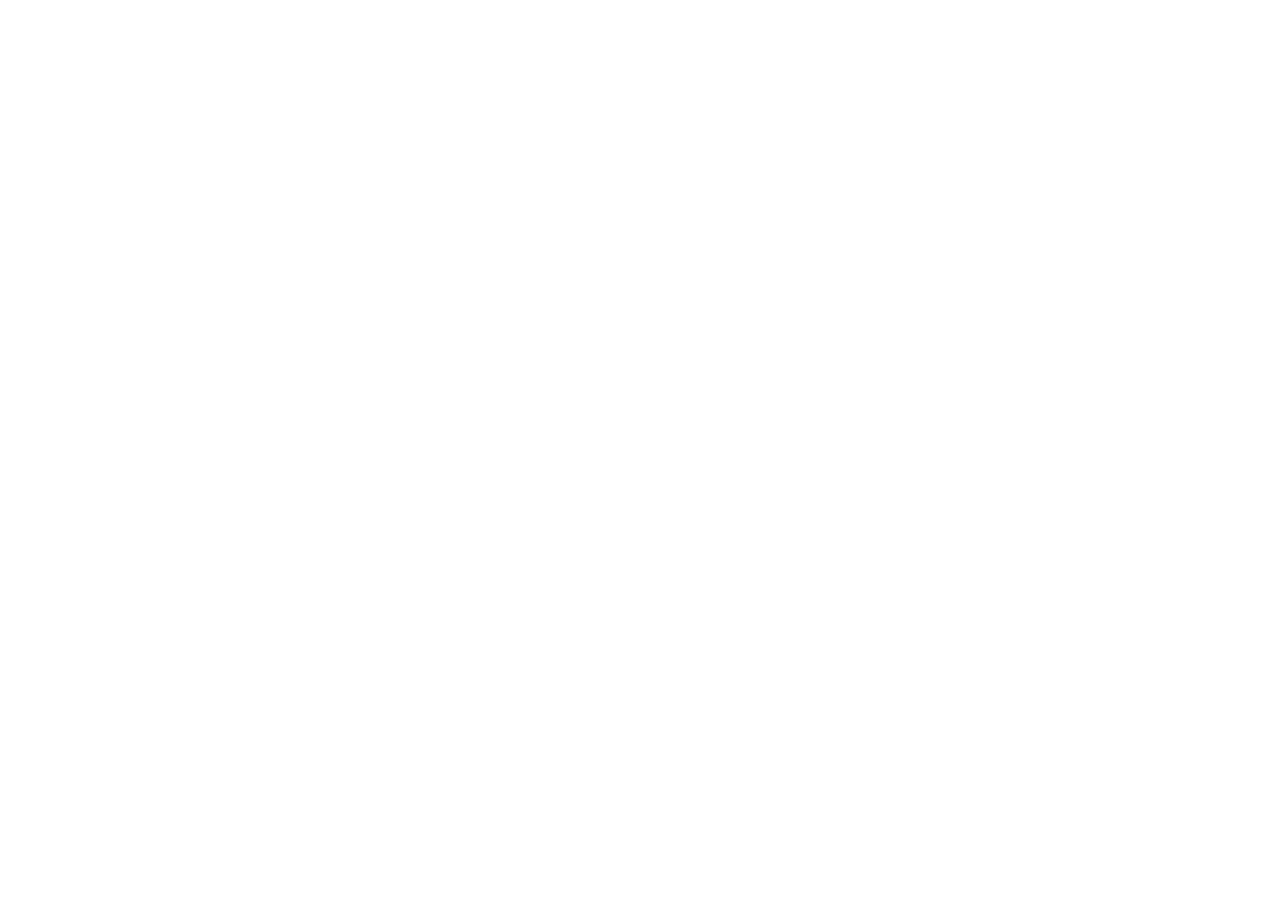
==== about.html @ 1dea9550 "updated all style.css, index.html, and started frame of "about" section" ====
<!DOCTYPE html>
<html lang="en">
  <head>
    <meta charset="UTF-8" />
    <meta http-equiv="X-UA-Compatible" content="IE=edge" />
    <meta name="viewport" content="width=device-width, initial-scale=1.0" />
    <title>About Alisha</title>
    <script
      src="https://kit.fontawesome.com/be6f857cb0.js"
      crossorigin="anonymous"
    ></script>
  </head>
  <body>
    <a href="https://www.linkedin.com/in/alisha-white-msn-rnc-4321a6134/"
      ><i class="fa-brands fa-linkedin fa-2xl" style="color: #4f4d4a"> </i>
    </a>
  </body>
</html>
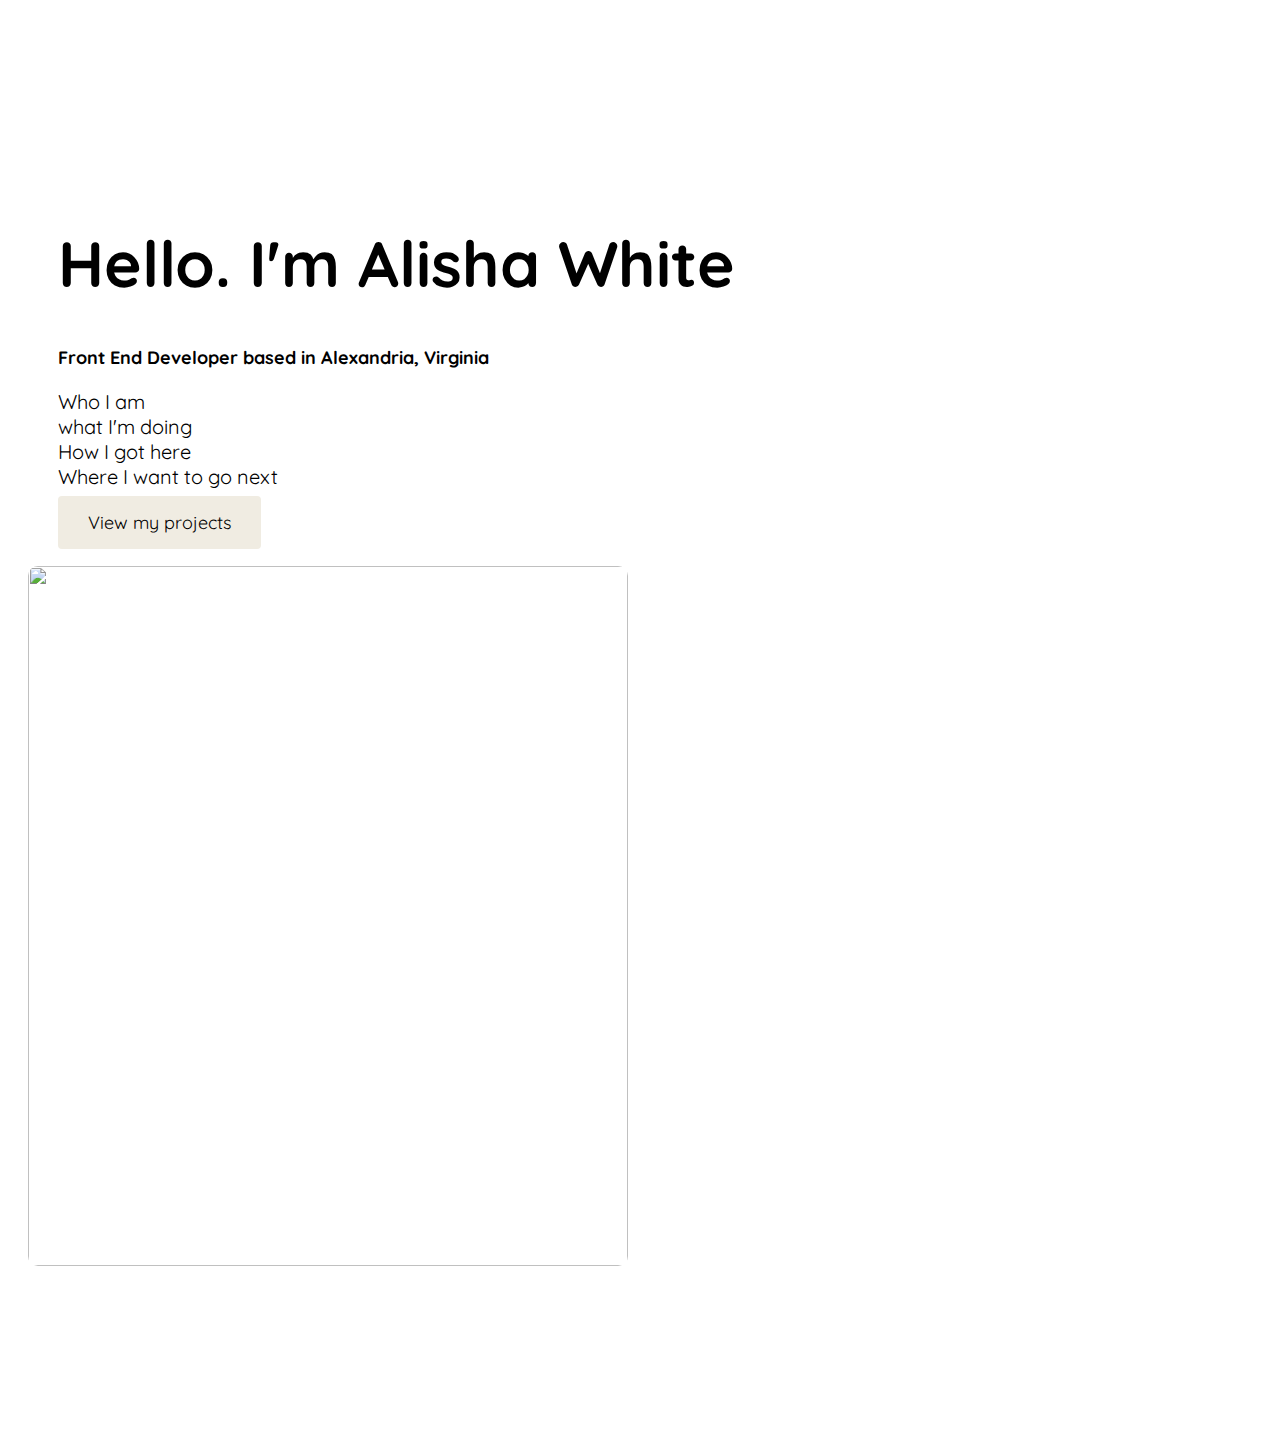
==== commit 7902d6b7: "added content on about.html" ====
--- a/about.html
+++ b/about.html
@@ -4,15 +4,50 @@
     <meta charset="UTF-8" />
     <meta http-equiv="X-UA-Compatible" content="IE=edge" />
     <meta name="viewport" content="width=device-width, initial-scale=1.0" />
-    <title>About Alisha</title>
+    <title>Alisha White</title>
+    <link
+      href="https://cdn.jsdelivr.net/npm/bootstrap@5.3.0/dist/css/bootstrap.min.css"
+      rel="stylesheet"
+      integrity="sha384-9ndCyUaIbzAi2FUVXJi0CjmCapSmO7SnpJef0486qhLnuZ2cdeRhO02iuK6FUUVM"
+      crossorigin="anonymous"
+    />
+    <link rel="preconnect" href="https://fonts.googleapis.com" />
+    <link rel="preconnect" href="https://fonts.gstatic.com" crossorigin />
+    <link rel="preconnect" href="https://fonts.googleapis.com" />
+    <link rel="preconnect" href="https://fonts.gstatic.com" crossorigin />
+    <link rel="preconnect" href="https://fonts.googleapis.com" />
+    <link rel="preconnect" href="https://fonts.gstatic.com" crossorigin />
+    <link rel="preconnect" href="https://fonts.googleapis.com" />
+    <link rel="preconnect" href="https://fonts.gstatic.com" crossorigin />
+    <link
+      href="https://fonts.googleapis.com/css2?family=Quicksand&display=swap"
+      rel="stylesheet"
+    />
     <script
       src="https://kit.fontawesome.com/be6f857cb0.js"
       crossorigin="anonymous"
     ></script>
+    <link rel="stylesheet" href="style.css" />
   </head>
   <body>
-    <a href="https://www.linkedin.com/in/alisha-white-msn-rnc-4321a6134/"
-      ><i class="fa-brands fa-linkedin fa-2xl" style="color: #4f4d4a"> </i>
-    </a>
+    <div class="about-section container">
+      <div class="row">
+        <div class="col-lg-6">
+          <div class="about-section-content">
+            <h1 class="mb-4">Hello. I'm Alisha White</h1>
+            <h2 class="mb-4">
+              Front End Developer based in Alexandria, Virginia
+            </h2>
+            <p class="mb-5">
+              Who I am <br />
+              what I'm doing <br />How I got here <br />Where I want to go next
+            </p>
+            <a href="" class="btn view-projects">View my projects</a>
+          </div>
+        </div>
+        <div class="col-lg-6">
+          <img src="images/headshot.jpg" class="img-fluid" width="600" height="700" />
+        </div>
+      </div>
   </body>
 </html>
--- a/style.css
+++ b/style.css
@@ -0,0 +1,98 @@
+:root {
+  --first-color: #f0ece2;
+  --primary-font: "Quicksand", sans-serif;
+}
+body {
+  background-color: #ffff;
+}
+h1 {
+  font-family: var(--primary-font);
+  color: black;
+  font-size: 60px;
+}
+h2 {
+  font-family: var(--primary-font);
+  color: black;
+  font-size: 40px;
+}
+h3,
+p {
+  font-family: var(--primary-font);
+  font-size: 20px;
+}
+a {
+  font-size: 20px;
+  color: black;
+  text-decoration: none;
+  font-family: var(--primary-font);
+}
+.container {
+  margin-top: 20px;
+}
+.content {
+  width: 800px;
+  padding: 195px;
+  margin: auto;
+  margin-top: 50px;
+  background: var(--first-color);
+  border-radius: 15px;
+}
+.icon {
+  text-align: center;
+  margin-top: 40px;
+}
+.icon:hover {
+  pointer-events: stroke;
+}
+.btn-see-more {
+  background: var(--first-color);
+  border-radius: 4px;
+  color: black;
+  font-size: 18px;
+  line-height: 27px;
+  padding: 15px 30px;
+  font-family: var(--primary-font);
+}
+
+.about-section h1 {
+  font-size: 64px;
+  font-family: var(--primary-font);
+}
+.about-section h2 {
+  font-size: 18px;
+  font-family: var(--primary-font);
+}
+.about-section-content {
+  margin: 30px;
+}
+.about-section {
+  padding: 160px 20px;
+}
+.view-projects {
+  background: var(--first-color);
+  border-radius: 4px;
+  color: black;
+  font-size: 18px;
+  line-height: 27px;
+  padding: 15px 30px;
+  font-family: var(--primary-font);
+}
+img {
+  border-radius: 10px;
+  text-align: center;
+}
+
+@media (max-width: 900px) {
+  .project-description {
+    padding: 0;
+    text-align: center;
+  }
+  .content {
+    width: 100%;
+    padding: 15px;
+  }
+  .about-section-content {
+    text-align: center;
+    padding: 0;
+  }
+}
